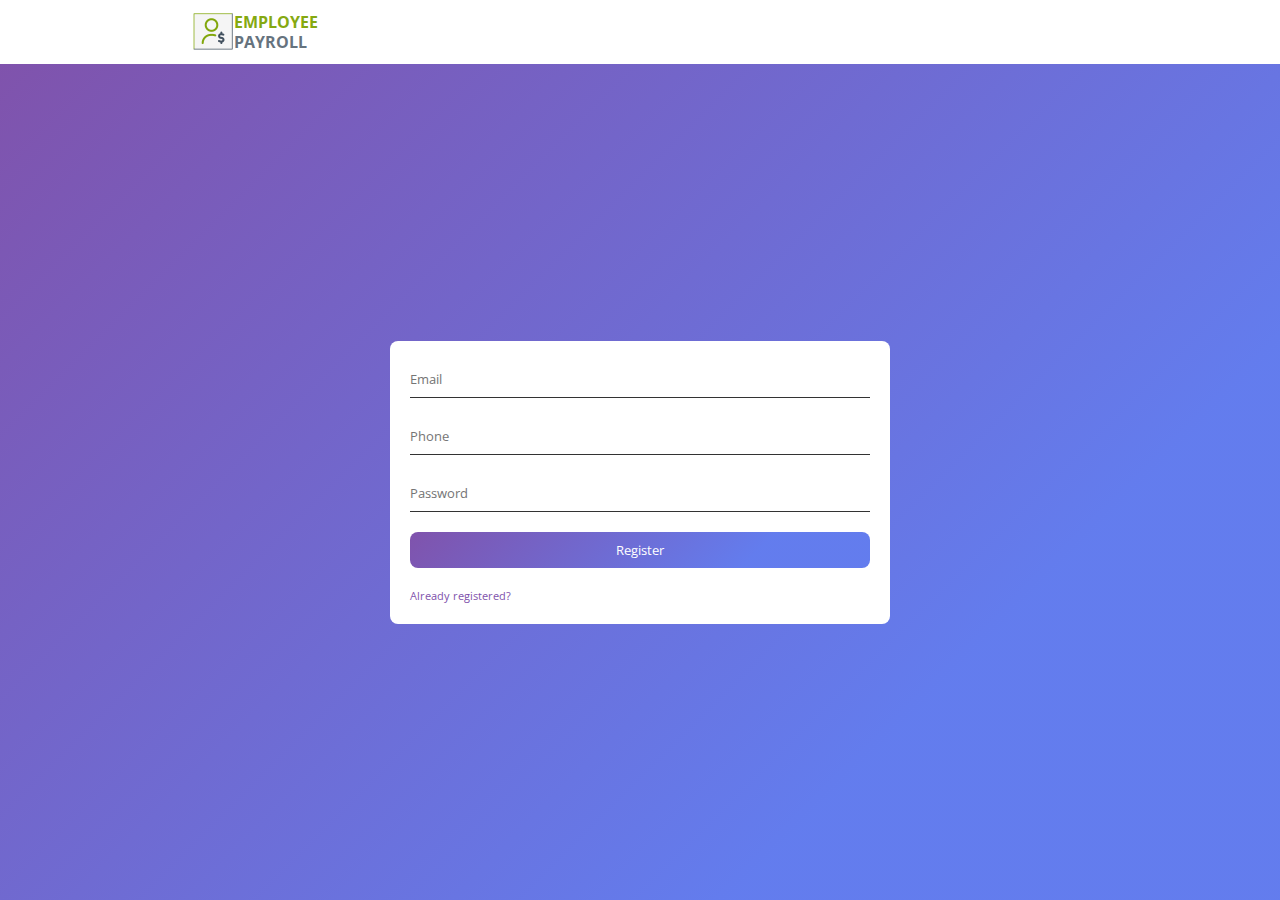
==== pages/admin-registration.html @ 0385c469 "added admin registration with json-server" ====
<!DOCTYPE html>
<html lang="en">
<head>
  <meta charset="UTF-8">
  <meta http-equiv="X-UA-Compatible" content="IE=edge">
  <meta name="viewport" content="width=device-width, initial-scale=1.0">
  <title>Employee Payroll - Admin Registration</title>
  
  <link rel="stylesheet" href="../css/navbar.css" />
  <link rel="stylesheet" href="../css/login.css" />
  <link rel="stylesheet" href="../css/admin-registration.css">
  <link rel="stylesheet" href="../css/reset.css" />
</head>
<body>
  <nav class="navbar">
    <div class="logo">
      <img src="../assets/logo.png" alt="Logo" />
      <div class="brand-name-1">Employee</div>
      <div class="brand-name-2">Payroll</div>
    </div>
    <!-- <h1>
      Lorem ipsum dolor sit amet.
    </h1> -->
  </nav>

  <!-- form container -->
  <div class="login-container emerge">
    <form class="login-form">
      <!-- <h2>
        Login
      </h2> -->
      <div class="form-content">
        <input
          autofocus
          class="email"
          name="email"
          placeholder="Email"
          tabindex="1"
          type="text"
        />
        <small class="email-error">Invalid phone</small>
      </div>
      <div class="form-content">
        <input
          class="phone"
          name="phone"
          placeholder="Phone"
          tabindex="2"
          type="text"
        />
        <small class="phone-error">Invalid phone</small>
      </div>
      <div class="form-content">
        <input
          class="password"
          name="password"
          placeholder="Password"
          tabindex="3"
          type="password"
        />
        <small class="password-error">Weak password</small>
      </div>
      <button class="submit" type="submit">Register</button>
      <a href="./login.html" class="already-registered">
        Already registered?
      </a>
    </form>
  </div>

  <!-- script -->
  <script type="module" src="../js/admin-registration.js"></script>
</body>
</html>
---- css/navbar.css ----
/* navbar */
.navbar {
  background-color: #fff;
  height: 64px;
  display: flex;
  justify-content: space-between;
  align-items: center;
  padding: 0 15%;
}
@media screen and (max-width: 576px) {
  .navbar {
    padding: 0 10px;
  }
}

.logo {
  display: grid;
  grid-template-columns: 1fr 3fr;
  grid-template-rows: 1fr 1fr;
}

.logo img {
  grid-row: span 2;
}

.brand-name-1, .brand-name-2 {
  text-transform: uppercase;
  font-weight: 700;
  display: flex;
  align-items: center;
}

.brand-name-1 {
  color: #85A911;
}

.brand-name-2 {
  color: #66737E;
}

.logout {
  background-color: #85A911;
  border: none;
  border-radius: 5px;
  color: #fff;
  cursor: pointer;
  outline: none;
  padding: 10px 15px;
}
---- css/login.css ----
:root {
  --theme-color: 74;
  --gradient-fallback: #7f53ac;
  --gradient-color: linear-gradient(
    135deg,
    hsl(270, 35%, 50%) 0%,
    hsl(229, 80%, 66%) 74%
  );
}

.login-container {
  /* background-color: hsl(var(--theme-color), 100%, 90%); */
  background-color: var(--gradient-fallback);
  background-image: var(--gradient-color);
  width: 100%;
  height: calc(100vh - 64px);
  
  display: flex;
  justify-content: center;
  align-items: center;
}
.emerge {
  animation: emerge 0.7s ease-in;
}
.retract {
  animation: retract 0.7s ease-out;
}

@keyframes emerge {
  0% {
    clip-path: circle(0% at 0 0);
  }
  100% {
    clip-path: circle(141.45% at 0 0);
  }
}
@keyframes retract {
  0% {
    clip-path: circle(141.45% at 0 0);
  }
  100% {
    clip-path: circle(0% at 0 0);
  }
}

/* form box */
.login-form {
  border-radius: 8px;
  padding: 20px;
  background-color: #fff;
  width: min(500px, calc(100vw - 10px));
  display: flex;
  flex-direction: column;
  gap: 20px;
}

.form-content {
  display: flex;
  flex-direction: column;
  gap: 4px;
}

.form-content input {
  padding: 10px 0;
  outline: none;
  border-top: 0;
  border-left: 0;
  border-right: 0;
  border-bottom: solid 1px #333;
}
.form-content input.error {
  border-color: #f00;
}

.form-content small {
  font-size: 0.7rem;
  color: #f00;
}
.form-content input:not(.error) ~ small {
  display: none;
}

/* submit */
.submit {
  border: none;
  border-radius: 8px;
  outline: none;
  background-color: var(--gradient-fallback);
  background-image: var(--gradient-color);
  color: #fff;
  padding: 10px 0;
}

.signup {
  text-decoration: none;
  color: #7f53ac;
  font-size: 0.7rem;
}
.signup:hover {
  text-decoration: underline;
}
---- css/admin-registration.css ----
.submit {
  cursor: pointer;
}

.already-registered {
  text-decoration: none;
  color: #7f53ac;
  font-size: 0.7rem;
}
.already-registered:hover {
  text-decoration: underline;
}
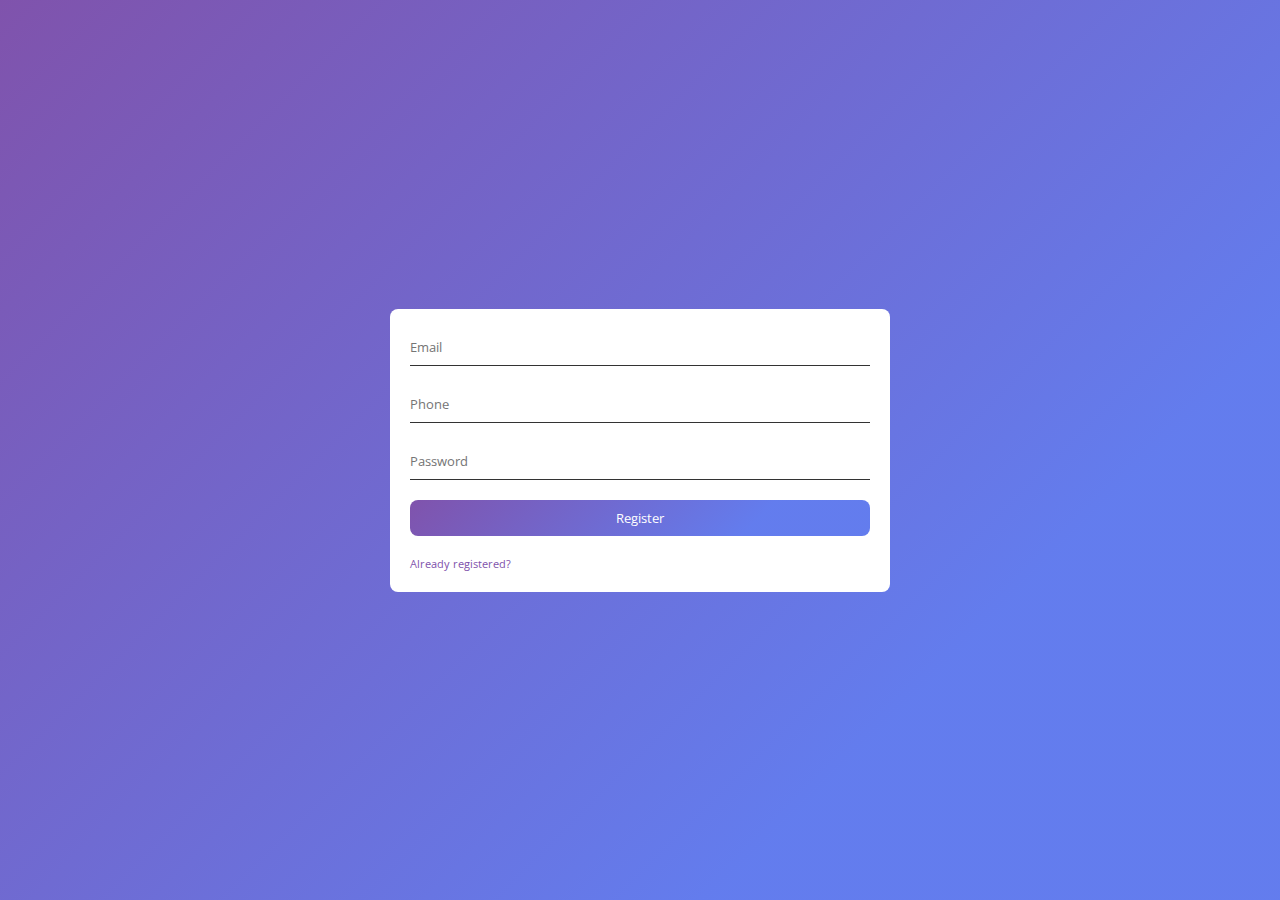
==== commit e2542b65: "added page animation to all pages" ====
--- a/pages/admin-registration.html
+++ b/pages/admin-registration.html
@@ -1,73 +1,70 @@
 <!DOCTYPE html>
 <html lang="en">
-<head>
-  <meta charset="UTF-8">
-  <meta http-equiv="X-UA-Compatible" content="IE=edge">
-  <meta name="viewport" content="width=device-width, initial-scale=1.0">
-  <title>Employee Payroll - Admin Registration</title>
-  
-  <link rel="stylesheet" href="../css/navbar.css" />
-  <link rel="stylesheet" href="../css/login.css" />
-  <link rel="stylesheet" href="../css/admin-registration.css">
-  <link rel="stylesheet" href="../css/reset.css" />
-</head>
-<body>
-  <nav class="navbar">
-    <div class="logo">
-      <img src="../assets/logo.png" alt="Logo" />
-      <div class="brand-name-1">Employee</div>
-      <div class="brand-name-2">Payroll</div>
-    </div>
-    <!-- <h1>
-      Lorem ipsum dolor sit amet.
-    </h1> -->
-  </nav>
+  <head>
+    <meta charset="UTF-8" />
+    <meta http-equiv="X-UA-Compatible" content="IE=edge" />
+    <meta name="viewport" content="width=device-width, initial-scale=1.0" />
+    <title>Employee Payroll - Admin Registration</title>
 
-  <!-- form container -->
-  <div class="login-container emerge">
-    <form class="login-form">
-      <!-- <h2>
+    <link rel="stylesheet" href="../css/navbar.css" />
+    <link rel="stylesheet" href="../css/login.css" />
+    <link rel="stylesheet" href="../css/admin-registration.css" />
+    <link rel="stylesheet" href="../css/reset.css" />
+  </head>
+  <body>
+    <!-- <nav class="navbar">
+      <div class="logo">
+        <img src="../assets/logo.png" alt="Logo" />
+        <div class="brand-name-1">Employee</div>
+        <div class="brand-name-2">Payroll</div>
+      </div>
+    </nav> -->
+
+    <!-- form container -->
+    <div class="login-container emerge">
+      <form class="login-form">
+        <!-- <h2>
         Login
       </h2> -->
-      <div class="form-content">
-        <input
-          autofocus
-          class="email"
-          name="email"
-          placeholder="Email"
-          tabindex="1"
-          type="text"
-        />
-        <small class="email-error">Invalid phone</small>
-      </div>
-      <div class="form-content">
-        <input
-          class="phone"
-          name="phone"
-          placeholder="Phone"
-          tabindex="2"
-          type="text"
-        />
-        <small class="phone-error">Invalid phone</small>
-      </div>
-      <div class="form-content">
-        <input
-          class="password"
-          name="password"
-          placeholder="Password"
-          tabindex="3"
-          type="password"
-        />
-        <small class="password-error">Weak password</small>
-      </div>
-      <button class="submit" type="submit">Register</button>
-      <a href="./login.html" class="already-registered">
-        Already registered?
-      </a>
-    </form>
-  </div>
+        <div class="form-content">
+          <input
+            autofocus
+            class="email"
+            name="email"
+            placeholder="Email"
+            tabindex="1"
+            type="text"
+          />
+          <small class="email-error">Invalid phone</small>
+        </div>
+        <div class="form-content">
+          <input
+            class="phone"
+            name="phone"
+            placeholder="Phone"
+            tabindex="2"
+            type="text"
+          />
+          <small class="phone-error">Invalid phone</small>
+        </div>
+        <div class="form-content">
+          <input
+            class="password"
+            name="password"
+            placeholder="Password"
+            tabindex="3"
+            type="password"
+          />
+          <small class="password-error">Weak password</small>
+        </div>
+        <button class="submit" type="submit">Register</button>
+        <a href="./login.html" class="already-registered">
+          Already registered?
+        </a>
+      </form>
+    </div>
 
-  <!-- script -->
-  <script type="module" src="../js/admin-registration.js"></script>
-</body>
-</html>+    <!-- script -->
+    <script type="module" src="../js/admin-registration.js"></script>
+  </body>
+</html>
--- a/css/navbar.css
+++ b/css/navbar.css
@@ -1,13 +1,15 @@
 /* navbar */
 .navbar {
   background-color: #fff;
-  height: 64px;
+  min-height: 64px;
   display: flex;
+  gap: 4px;
   justify-content: space-between;
   align-items: center;
   padding: 0 15%;
+  flex-wrap: wrap;
 }
-@media screen and (max-width: 576px) {
+@media screen and (max-width: 720px) {
   .navbar {
     padding: 0 10px;
   }
@@ -23,7 +25,8 @@
   grid-row: span 2;
 }
 
-.brand-name-1, .brand-name-2 {
+.brand-name-1,
+.brand-name-2 {
   text-transform: uppercase;
   font-weight: 700;
   display: flex;
@@ -31,15 +34,82 @@
 }
 
 .brand-name-1 {
-  color: #85A911;
+  color: #85a911;
 }
 
 .brand-name-2 {
-  color: #66737E;
+  color: #66737e;
+}
+
+/* admin details */
+.account {
+  display: flex;
+  align-items: center;
+  gap: 4px;
+}
+
+.user {
+  cursor: pointer;
+  position: relative;
+  width: 250px;
+}
+@media screen and (max-width: 670px) {
+  .user {
+    width: 200px;
+  }
+}
+.user > * {
+  width: 100%;
+}
+
+.user .user-name {
+  display: flex;
+  align-items: center;
+  gap: 15px;
+}
+
+.username,
+.user-detail {
+  /* padding: 10px; */
+  border: solid 4px #66737e;
+  border-radius: 5px;
+}
+
+.user-detail {
+  position: absolute;
+  top: 0;
+  right: 0;
+  z-index: 10;
+  /* background-color: #f00; */
+  background: #fff;
+  display: inline-block;
+  transition: visibility 0s, opacity 0.2s linear;
+  box-shadow: 0 0 4px #333;
+}
+.user .user-detail {
+  visibility: hidden;
+  opacity: 0;
+}
+.user.on .user-detail {
+  visibility: visible;
+  opacity: 1;
+}
+
+.user > .username {
+  padding: 6px;
+  font-size: 0.8rem;
+}
+
+.user .user-detail > div {
+  margin: 6px;
+  display: flex;
+  align-items: center;
+  gap: 15px;
+  font-size: 0.8rem;
 }
 
 .logout {
-  background-color: #85A911;
+  background-color: #85a911;
   border: none;
   border-radius: 5px;
   color: #fff;
--- a/css/login.css
+++ b/css/login.css
@@ -13,8 +13,8 @@
   background-color: var(--gradient-fallback);
   background-image: var(--gradient-color);
   width: 100%;
-  height: calc(100vh - 64px);
-  
+  height: 100vh;
+
   display: flex;
   justify-content: center;
   align-items: center;
@@ -23,7 +23,7 @@
   animation: emerge 0.7s ease-in;
 }
 .retract {
-  animation: retract 0.7s ease-out;
+  animation: retract 0.8s ease-out;
 }
 
 @keyframes emerge {
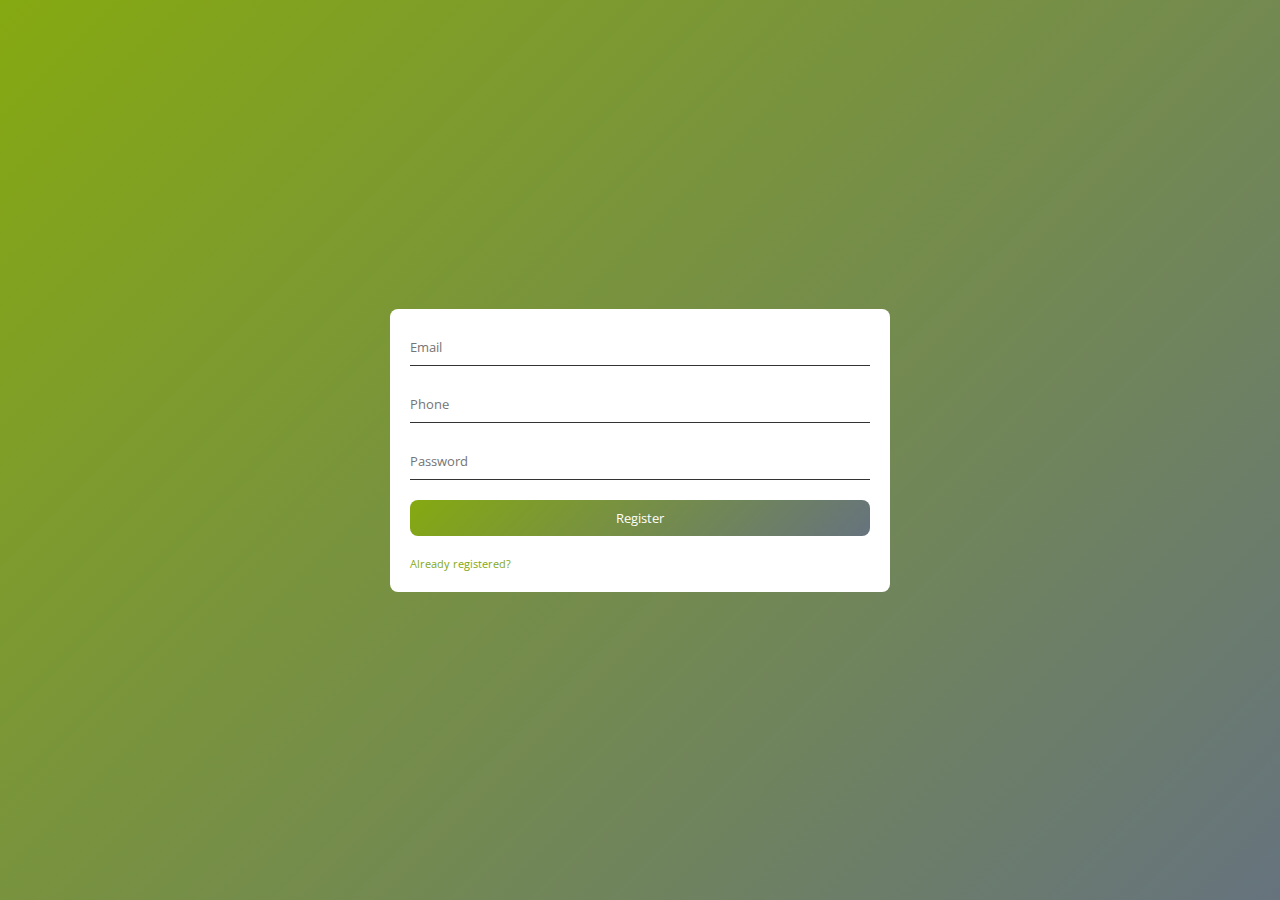
==== commit ce04af50: "added responsiveness to admin auth, minor changes to admin details popup on navbar" ====
--- a/pages/admin-registration.html
+++ b/pages/admin-registration.html
@@ -23,9 +23,9 @@
     <!-- form container -->
     <div class="login-container emerge">
       <form class="login-form">
-        <!-- <h2>
-        Login
-      </h2> -->
+        <h2 class="form-header">
+          Register
+        </h2>
         <div class="form-content">
           <input
             autofocus
--- a/css/navbar.css
+++ b/css/navbar.css
@@ -71,7 +71,7 @@
 .username,
 .user-detail {
   /* padding: 10px; */
-  border: solid 4px #66737e;
+  border: solid 1px #66737e;
   border-radius: 5px;
 }
 
@@ -84,7 +84,7 @@
   background: #fff;
   display: inline-block;
   transition: visibility 0s, opacity 0.2s linear;
-  box-shadow: 0 0 4px #333;
+  box-shadow: 0 0 2px #333;
 }
 .user .user-detail {
   visibility: hidden;
@@ -96,12 +96,12 @@
 }
 
 .user > .username {
-  padding: 6px;
+  padding: 9px;
   font-size: 0.8rem;
 }
 
 .user .user-detail > div {
-  margin: 6px;
+  margin: 9px;
   display: flex;
   align-items: center;
   gap: 15px;
--- a/css/login.css
+++ b/css/login.css
@@ -3,8 +3,8 @@
   --gradient-fallback: #7f53ac;
   --gradient-color: linear-gradient(
     135deg,
-    hsl(270, 35%, 50%) 0%,
-    hsl(229, 80%, 66%) 74%
+    #85a911 0%,
+    #66737e 100%
   );
 }
 
@@ -53,6 +53,23 @@
   flex-direction: column;
   gap: 20px;
 }
+@media screen and (max-width: 500px) {
+  .login-form {
+    width: 100vw;
+    height: 100vh;
+    border-radius: 0;
+    justify-content: center;
+  }
+}
+
+.form-header {
+  display: none;
+}
+@media screen and (max-width: 500px) {
+  .form-header {
+    display: block;
+  }
+}
 
 .form-content {
   display: flex;
@@ -93,7 +110,7 @@
 
 .signup {
   text-decoration: none;
-  color: #7f53ac;
+  color: #85a911;
   font-size: 0.7rem;
 }
 .signup:hover {
--- a/css/admin-registration.css
+++ b/css/admin-registration.css
@@ -4,7 +4,7 @@
 
 .already-registered {
   text-decoration: none;
-  color: #7f53ac;
+  color: #85a911;
   font-size: 0.7rem;
 }
 .already-registered:hover {
